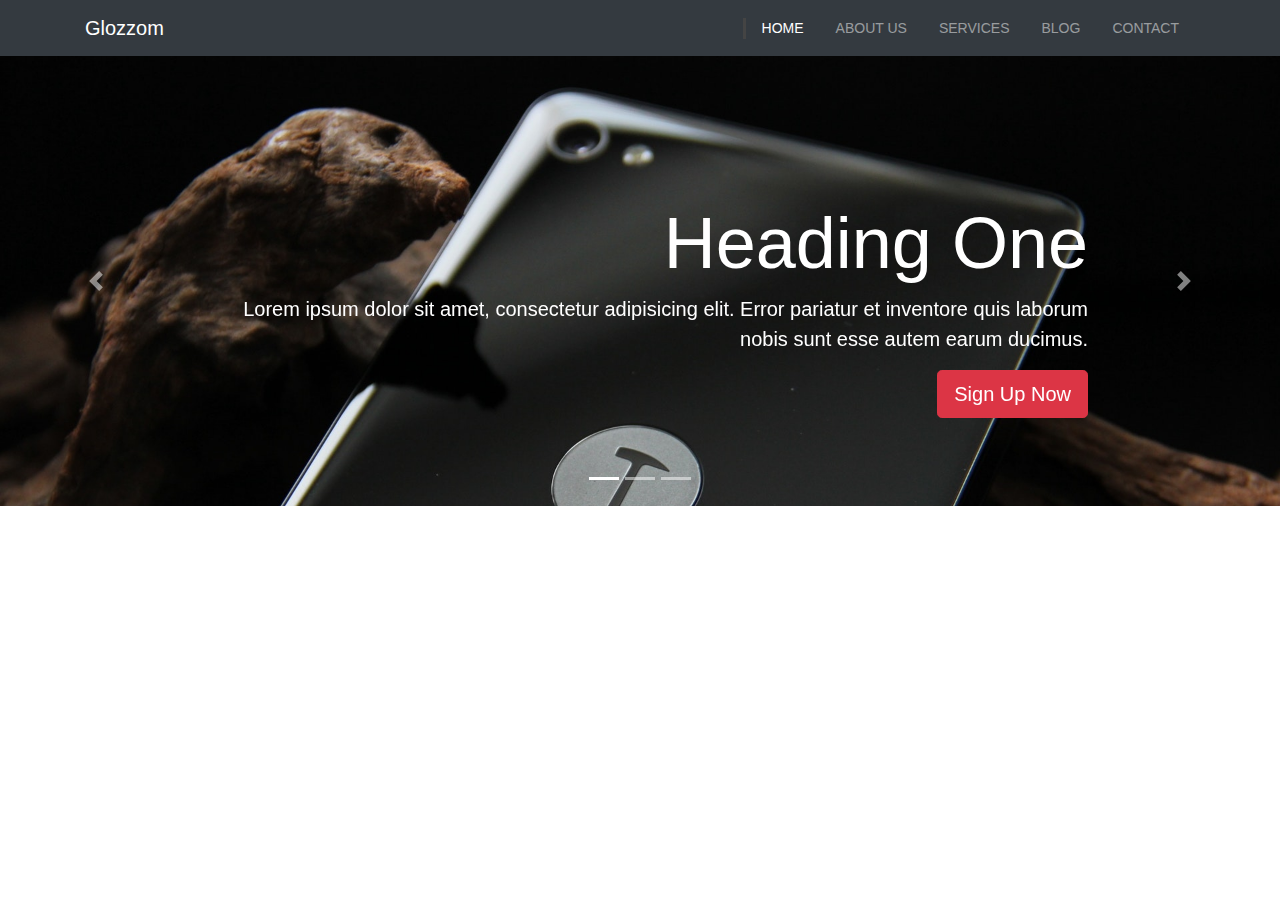
==== index.html @ 8a5954ce "add showcase carousel" ====
<!DOCTYPE html>
<html lang="en">
  <head>
    <meta charset="UTF-8" />
    <meta http-equiv="X-UA-Compatible" content="IE=edge" />
    <meta name="viewport" content="width=device-width, initial-scale=1.0" />
    <link
      rel="stylesheet"
      href="https://cdnjs.cloudflare.com/ajax/libs/font-awesome/6.0.0-beta3/css/all.min.css"
      integrity="sha512-Fo3rlrZj/k7ujTnHg4CGR2D7kSs0v4LLanw2qksYuRlEzO+tcaEPQogQ0KaoGN26/zrn20ImR1DfuLWnOo7aBA=="
      crossorigin="anonymous"
      referrerpolicy="no-referrer"
    />
    <link rel="stylesheet" href="css/bootstrap.css" />
    <link rel="stylesheet" href="css/style.css" />
    <title>Glozzom | Bootstrap Theme</title>
  </head>
  <body>
    <!-- NAVBAR -->
    <nav class="navbar navbar-expand-sm navbar-dark bg-dark">
      <div class="container">
        <a class="navbar-brand" href="index.html">Glozzom</a>
        <button
          class="navbar-toggler"
          type="button"
          data-toggle="collapse"
          data-target="#navbarCollapse"
          aria-controls="navbarCollapse"
          aria-expanded="false"
          aria-label="Toggle navigation"
        >
          <span class="navbar-toggler-icon"></span>
        </button>

        <div class="collapse navbar-collapse" id="navbarCollapse">
          <ul class="navbar-nav ml-auto">
            <li class="nav-item active">
              <a class="nav-link" href="#">Home </a>
            </li>
            <li class="nav-item">
              <a class="nav-link" href="about.html">About Us</a>
            </li>
            <li class="nav-item">
              <a class="nav-link" href="services">Services</a>
            </li>
            <li class="nav-item">
              <a class="nav-link" href="blog.html">Blog</a>
            </li>
            <li class="nav-item">
              <a class="nav-link" href="contact.html">Contact</a>
            </li>
          </ul>
        </div>
      </div>
    </nav>

    <!-- SHOWCASE SLIDER -->

    <div id="showcase">
      <div id="myCarousel" class="carousel slide" data-ride="carousel">
        <ol class="carousel-indicators">
          <li data-target="#myCarousel" data-slide-to="0" class="active"></li>
          <li data-target="#myCarousel" data-slide-to="1"></li>
          <li data-target="#myCarousel" data-slide-to="2"></li>
        </ol>
        <div class="carousel-inner">
          <div class="carousel-item carousel-image-1 active">
            <div class="container">
              <div class="carousel-caption d-none d-sm-block text-right mb-5">
                <h1 class="display-3">Heading One</h1>
                <p class="lead">
                  Lorem ipsum dolor sit amet, consectetur adipisicing elit.
                  Error pariatur et inventore quis laborum nobis sunt esse autem
                  earum ducimus.
                </p>
                <a href="#" class="btn btn-danger btn-lg">Sign Up Now</a>
              </div>
            </div>
          </div>
          <div class="carousel-item carousel-image-2">
            <div class="container">
              <div class="carousel-caption d-none d-sm-block mb-5">
                <h1 class="display-3">Heading Two</h1>
                <p class="lead">
                  Lorem ipsum dolor sit amet, consectetur adipisicing elit.
                  Error pariatur et inventore quis laborum nobis sunt esse autem
                  earum ducimus.
                </p>
                <a href="#" class="btn btn-primary btn-lg">Learn More</a>
              </div>
            </div>
          </div>
          <div class="carousel-item carousel-image-3">
            <div class="container">
              <div class="carousel-caption d-none d-sm-block text-right mb-5">
                <h1 class="display-3">Heading Three</h1>
                <p class="lead">
                  Lorem ipsum dolor sit amet, consectetur adipisicing elit.
                  Error pariatur et inventore quis laborum nobis sunt esse autem
                  earum ducimus.
                </p>
                <a href="#" class="btn btn-success btn-lg">Learn More</a>
              </div>
            </div>
          </div>
        </div>

        <button
          class="carousel-control-prev"
          type="button"
          data-target="#myCarousel"
          data-slide="prev"
        >
          <span class="carousel-control-prev-icon" aria-hidden="true"></span>
          <span class="sr-only">Previous</span>
        </button>
        <button
          class="carousel-control-next"
          type="button"
          data-target="#myCarousel"
          data-slide="next"
        >
          <span class="carousel-control-next-icon" aria-hidden="true"></span>
          <span class="sr-only">Next</span>
        </button>
      </div>
    </div>

    <script
      src="https://cdn.jsdelivr.net/npm/jquery@3.5.1/dist/jquery.slim.min.js"
      integrity="sha384-DfXdz2htPH0lsSSs5nCTpuj/zy4C+OGpamoFVy38MVBnE+IbbVYUew+OrCXaRkfj"
      crossorigin="anonymous"
    ></script>
    <script
      src="https://cdn.jsdelivr.net/npm/popper.js@1.16.1/dist/umd/popper.min.js"
      integrity="sha384-9/reFTGAW83EW2RDu2S0VKaIzap3H66lZH81PoYlFhbGU+6BZp6G7niu735Sk7lN"
      crossorigin="anonymous"
    ></script>
    <script
      src="https://cdn.jsdelivr.net/npm/bootstrap@4.6.1/dist/js/bootstrap.min.js"
      integrity="sha384-VHvPCCyXqtD5DqJeNxl2dtTyhF78xXNXdkwX1CZeRusQfRKp+tA7hAShOK/B/fQ2"
      crossorigin="anonymous"
    ></script>

    <script>
      // Get the current year for the copyright
      //   $('#year').text(new Date().getFullYear());
      document.querySelector('#year').textContent = new Date().getFullYear();
    </script>
  </body>
</html>
---- css/style.css ----
.navbar .nav-link { font-size: 14px; text-transform: uppercase; padding: 0 1rem !important; }
.navbar .nav-item.active { border-left: #444 3px solid; }

.carousel-item { height: 450px; }
.carousel-image-1 { background: url("../img/image1.jpg"); background-size: cover; }
.carousel-image-2 { background: url("../img/image2.jpg"); background-size: cover; }
.carousel-image-3 { background: url("../img/image3.jpg"); background-size: cover; }
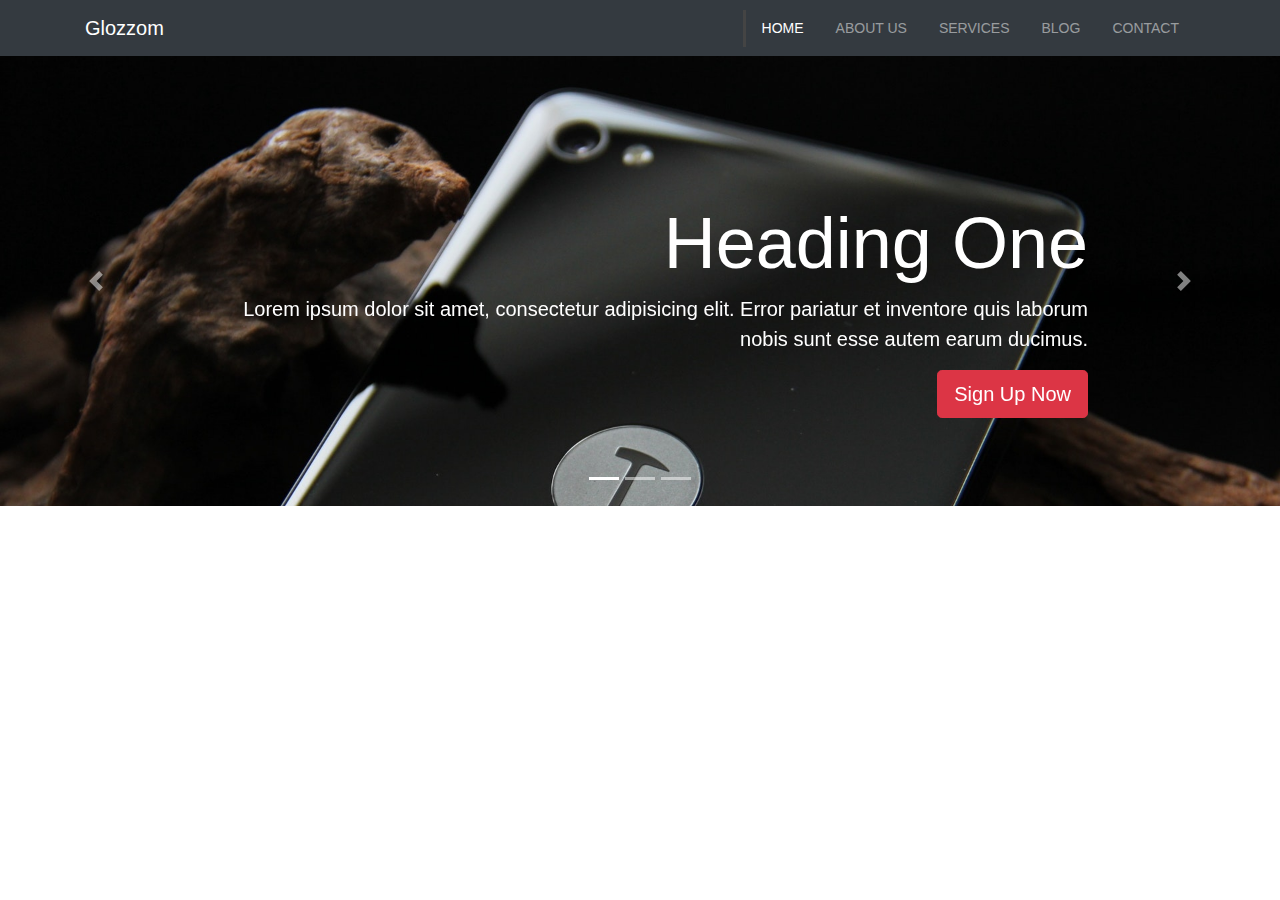
==== commit 4d9b805b: "fix some carousel bags and change nav expand" ====
--- a/index.html
+++ b/index.html
@@ -17,7 +17,7 @@
   </head>
   <body>
     <!-- NAVBAR -->
-    <nav class="navbar navbar-expand-sm navbar-dark bg-dark">
+    <nav class="navbar navbar-expand-md navbar-dark bg-dark">
       <div class="container">
         <a class="navbar-brand" href="index.html">Glozzom</a>
         <button
--- a/css/style.css
+++ b/css/style.css
@@ -1,4 +1,4 @@
-.navbar .nav-link { font-size: 14px; text-transform: uppercase; padding: 0 1rem !important; }
+.navbar .nav-link { font-size: 14px; text-transform: uppercase; padding-left: 1rem !important; padding-right: 1rem !important; }
 .navbar .nav-item.active { border-left: #444 3px solid; }
 
 .carousel-item { height: 450px; }
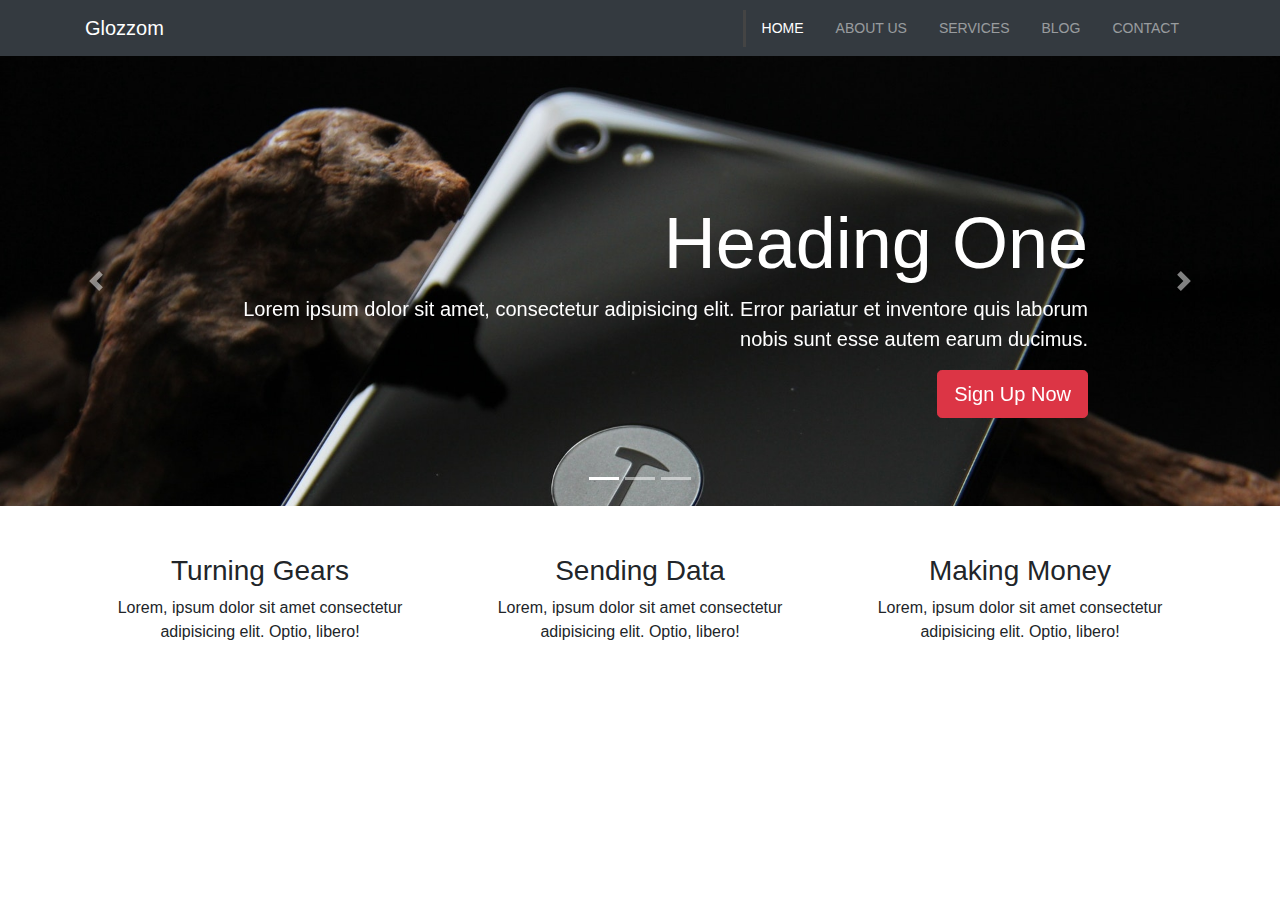
==== commit da52038c: "add icon section" ====
--- a/index.html
+++ b/index.html
@@ -126,6 +126,38 @@
       </div>
     </div>
 
+    <!-- HOME ICON SECTION -->
+    <section id="home-icons" class="py-5">
+      <div class="container">
+        <div class="row">
+          <div class="col-md-4 mb-4 text-center">
+            <i class="fas fa-cog fa-3x mb-2"></i>
+            <h3>Turning Gears</h3>
+            <p>
+              Lorem, ipsum dolor sit amet consectetur adipisicing elit. Optio,
+              libero!
+            </p>
+          </div>
+          <div class="col-md-4 mb-4 text-center">
+            <i class="fas fa-cloud fa-3x mb-2"></i>
+            <h3>Sending Data</h3>
+            <p>
+              Lorem, ipsum dolor sit amet consectetur adipisicing elit. Optio,
+              libero!
+            </p>
+          </div>
+          <div class="col-md-4 mb-4 text-center">
+            <i class="fas fa-cart-plus fa-3x mb-2"></i>
+            <h3>Making Money</h3>
+            <p>
+              Lorem, ipsum dolor sit amet consectetur adipisicing elit. Optio,
+              libero!
+            </p>
+          </div>
+        </div>
+      </div>
+    </section>
+
     <script
       src="https://cdn.jsdelivr.net/npm/jquery@3.5.1/dist/jquery.slim.min.js"
       integrity="sha384-DfXdz2htPH0lsSSs5nCTpuj/zy4C+OGpamoFVy38MVBnE+IbbVYUew+OrCXaRkfj"
@@ -146,6 +178,12 @@
       // Get the current year for the copyright
       //   $('#year').text(new Date().getFullYear());
       document.querySelector('#year').textContent = new Date().getFullYear();
+
+      // Confogure Slider
+      $('.carousel').carousel({
+        interval: 6000,
+        pause: 'hover',
+      });
     </script>
   </body>
 </html>
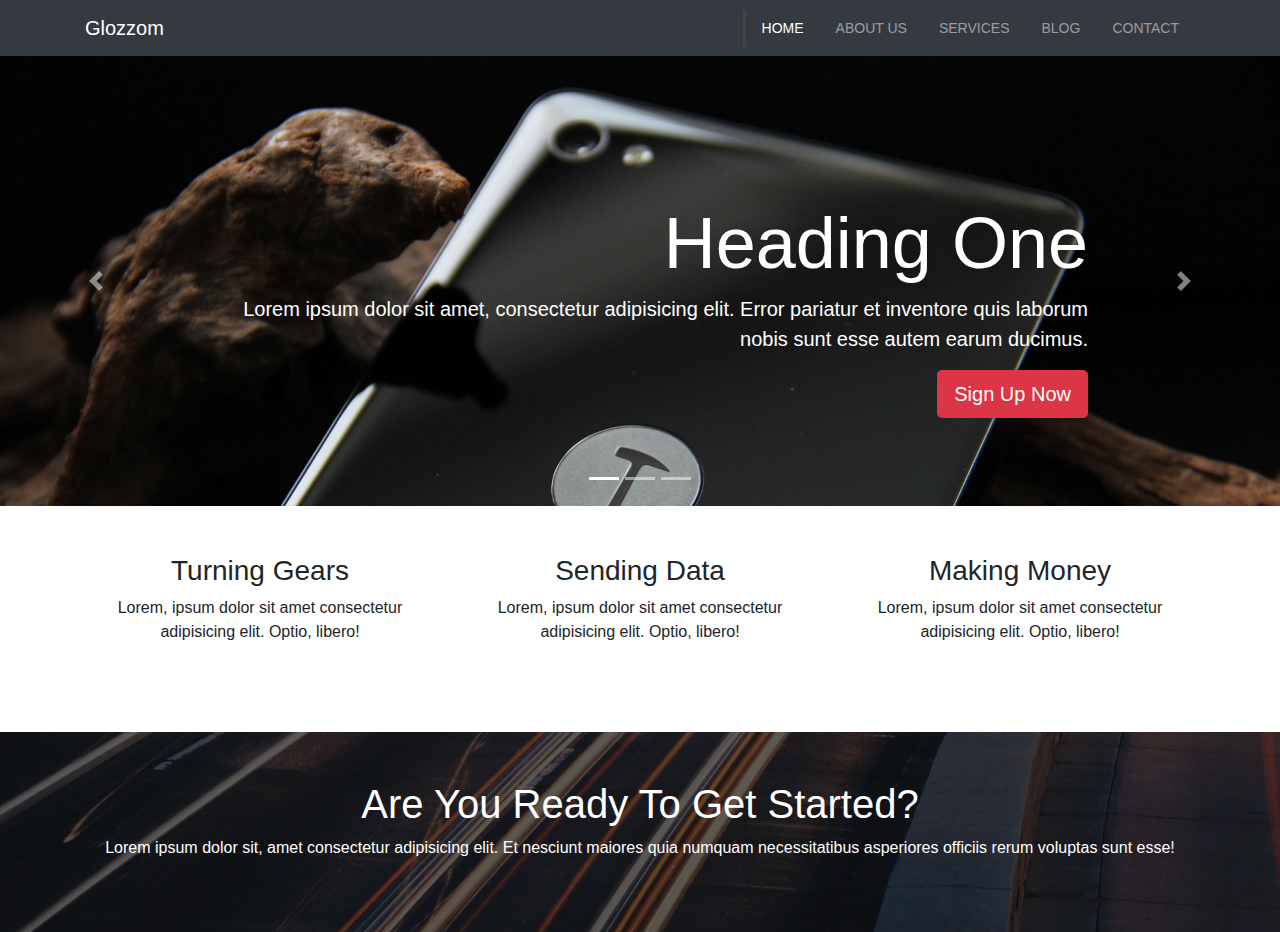
==== commit 1ab540b4: "add home heading" ====
--- a/index.html
+++ b/index.html
@@ -158,6 +158,24 @@
       </div>
     </section>
 
+    <!-- HOME HEADING SECTION -->
+    <section id="home-heading" class="p-5">
+      <div class="dark-overlay">
+        <div class="row">
+          <div class="col">
+            <div class="container pt-5">
+              <h1>Are You Ready To Get Started?</h1>
+              <p class="d-none d-md-block">
+                Lorem ipsum dolor sit, amet consectetur adipisicing elit. Et
+                nesciunt maiores quia numquam necessitatibus asperiores officiis
+                rerum voluptas sunt esse!
+              </p>
+            </div>
+          </div>
+        </div>
+      </div>
+    </section>
+
     <script
       src="https://cdn.jsdelivr.net/npm/jquery@3.5.1/dist/jquery.slim.min.js"
       integrity="sha384-DfXdz2htPH0lsSSs5nCTpuj/zy4C+OGpamoFVy38MVBnE+IbbVYUew+OrCXaRkfj"
--- a/css/style.css
+++ b/css/style.css
@@ -5,3 +5,6 @@
 .carousel-image-1 { background: url("../img/image1.jpg"); background-size: cover; }
 .carousel-image-2 { background: url("../img/image2.jpg"); background-size: cover; }
 .carousel-image-3 { background: url("../img/image3.jpg"); background-size: cover; }
+
+#home-heading { position: relative; min-height: 200px; background: url("../img/lights.jpg"); background-attachment: fixed; background-repeat: no-repeat; text-align: center; color: #fff; }
+#home-heading .dark-overlay { position: absolute; top: 0; left: 0; width: 100%; height: 100%; background-color: rgba(0, 0, 0, 0.6); }
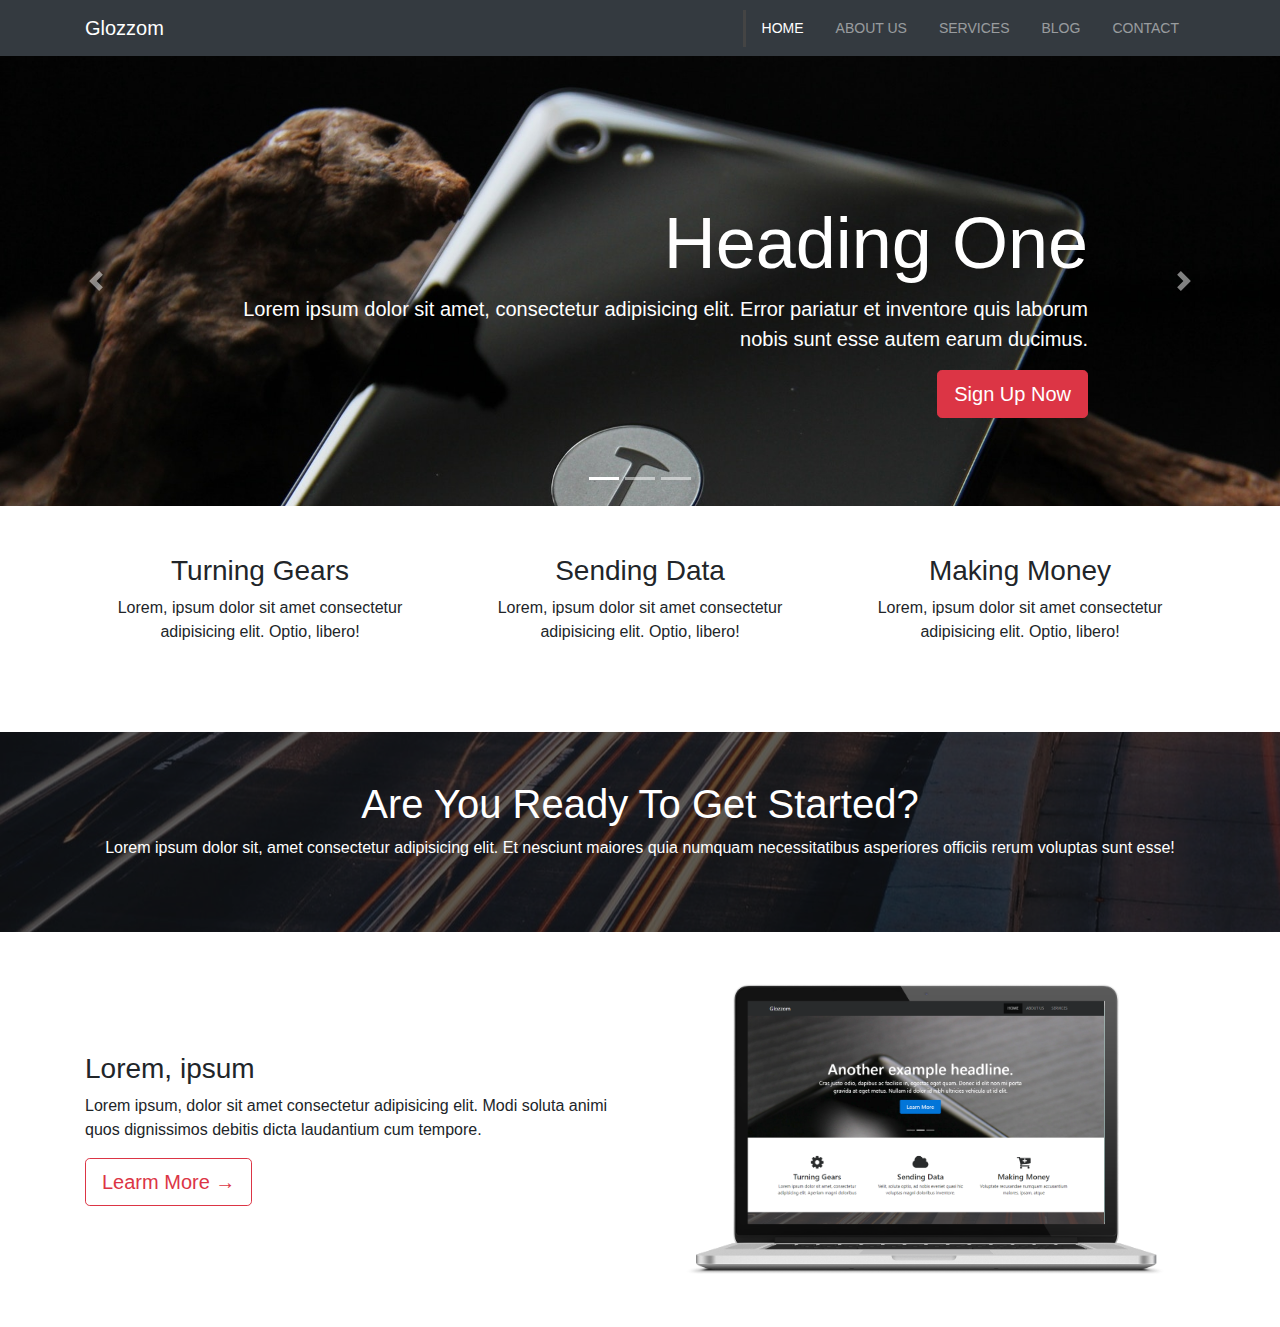
==== commit 25b5ccf3: "add home heading section" ====
--- a/index.html
+++ b/index.html
@@ -86,7 +86,7 @@
                   Error pariatur et inventore quis laborum nobis sunt esse autem
                   earum ducimus.
                 </p>
-                <a href="#" class="btn btn-primary btn-lg">Learn More</a>
+                <a href="#" class="btn btn-primary btn-lg">Learn More &rarr;</a>
               </div>
             </div>
           </div>
@@ -99,7 +99,7 @@
                   Error pariatur et inventore quis laborum nobis sunt esse autem
                   earum ducimus.
                 </p>
-                <a href="#" class="btn btn-success btn-lg">Learn More</a>
+                <a href="#" class="btn btn-success btn-lg">Learn More &rarr;</a>
               </div>
             </div>
           </div>
@@ -176,6 +176,28 @@
       </div>
     </section>
 
+    <!-- INFO SECTION -->
+    <section id="info" class="py-3">
+      <div class="container">
+        <div class="row">
+          <div class="col-md-6 align-self-center">
+            <h3>Lorem, ipsum</h3>
+            <p>
+              Lorem ipsum, dolor sit amet consectetur adipisicing elit. Modi
+              soluta animi quos dignissimos debitis dicta laudantium cum
+              tempore.
+            </p>
+            <a href="about.html" class="btn btn-lg btn-outline-danger"
+              >Learm More &rarr;</a
+            >
+          </div>
+          <div class="col-md-6">
+            <img src="img/laptop.png" alt="" class="img-fluid" />
+          </div>
+        </div>
+      </div>
+    </section>
+
     <script
       src="https://cdn.jsdelivr.net/npm/jquery@3.5.1/dist/jquery.slim.min.js"
       integrity="sha384-DfXdz2htPH0lsSSs5nCTpuj/zy4C+OGpamoFVy38MVBnE+IbbVYUew+OrCXaRkfj"
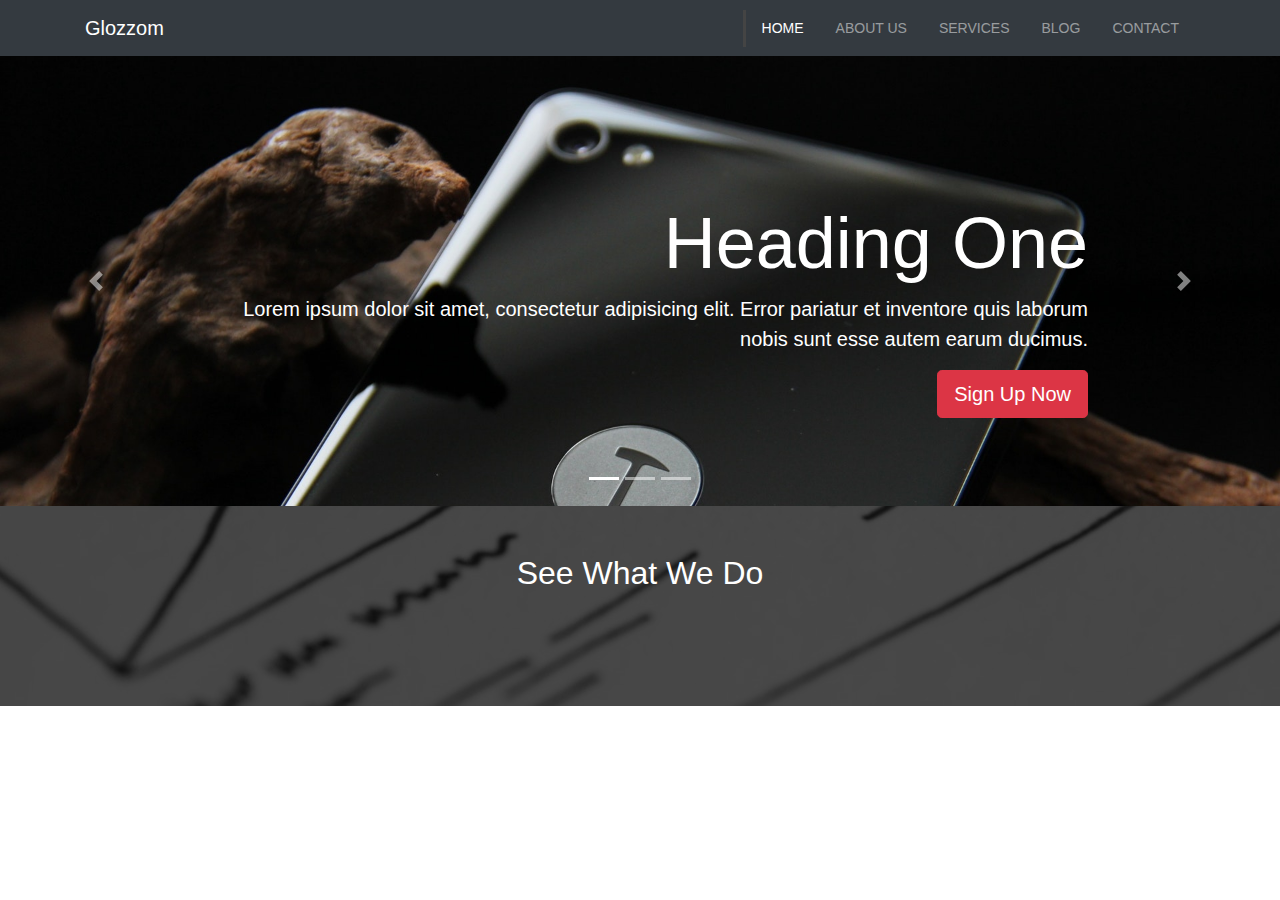
==== commit c7703401: "create video section, but dosnt play" ====
--- a/index.html
+++ b/index.html
@@ -86,7 +86,7 @@
                   Error pariatur et inventore quis laborum nobis sunt esse autem
                   earum ducimus.
                 </p>
-                <a href="#" class="btn btn-primary btn-lg">Learn More &rarr;</a>
+                <a href="#" class="btn btn-primary btn-lg">Learn More</a>
               </div>
             </div>
           </div>
@@ -99,7 +99,7 @@
                   Error pariatur et inventore quis laborum nobis sunt esse autem
                   earum ducimus.
                 </p>
-                <a href="#" class="btn btn-success btn-lg">Learn More &rarr;</a>
+                <a href="#" class="btn btn-success btn-lg">Learn More</a>
               </div>
             </div>
           </div>
@@ -126,77 +126,58 @@
       </div>
     </div>
 
-    <!-- HOME ICON SECTION -->
-    <section id="home-icons" class="py-5">
-      <div class="container">
-        <div class="row">
-          <div class="col-md-4 mb-4 text-center">
-            <i class="fas fa-cog fa-3x mb-2"></i>
-            <h3>Turning Gears</h3>
-            <p>
-              Lorem, ipsum dolor sit amet consectetur adipisicing elit. Optio,
-              libero!
-            </p>
-          </div>
-          <div class="col-md-4 mb-4 text-center">
-            <i class="fas fa-cloud fa-3x mb-2"></i>
-            <h3>Sending Data</h3>
-            <p>
-              Lorem, ipsum dolor sit amet consectetur adipisicing elit. Optio,
-              libero!
-            </p>
-          </div>
-          <div class="col-md-4 mb-4 text-center">
-            <i class="fas fa-cart-plus fa-3x mb-2"></i>
-            <h3>Making Money</h3>
-            <p>
-              Lorem, ipsum dolor sit amet consectetur adipisicing elit. Optio,
-              libero!
-            </p>
-          </div>
-        </div>
-      </div>
-    </section>
-
-    <!-- HOME HEADING SECTION -->
-    <section id="home-heading" class="p-5">
+    <!-- VIDEO PLAY -->
+    <section id="video-play">
       <div class="dark-overlay">
         <div class="row">
           <div class="col">
-            <div class="container pt-5">
-              <h1>Are You Ready To Get Started?</h1>
-              <p class="d-none d-md-block">
-                Lorem ipsum dolor sit, amet consectetur adipisicing elit. Et
-                nesciunt maiores quia numquam necessitatibus asperiores officiis
-                rerum voluptas sunt esse!
-              </p>
+            <div class="container p-5">
+              <a
+                href="#"
+                data-video="https://www.youtube.com/embed/HnwsG9a5riA"
+                class="video"
+                data-toggle="modal"
+                data-target="#videoModal"
+              >
+                <i class="fas fa-play fa-3x"></i>
+              </a>
+              <h2>See What We Do</h2>
             </div>
           </div>
         </div>
       </div>
     </section>
 
-    <!-- INFO SECTION -->
-    <section id="info" class="py-3">
-      <div class="container">
-        <div class="row">
-          <div class="col-md-6 align-self-center">
-            <h3>Lorem, ipsum</h3>
-            <p>
-              Lorem ipsum, dolor sit amet consectetur adipisicing elit. Modi
-              soluta animi quos dignissimos debitis dicta laudantium cum
-              tempore.
-            </p>
-            <a href="about.html" class="btn btn-lg btn-outline-danger"
-              >Learm More &rarr;</a
+    <!-- VIDEO MODAL -->
+    <div
+      class="modal fade"
+      id="videoModal"
+      tabindex="-1"
+      aria-labelledby="videoModalLabel"
+      aria-hidden="true"
+    >
+      <div class="modal-dialog">
+        <div class="modal-content">
+          <div class="modal-body">
+            <button
+              type="button"
+              class="close"
+              data-dismiss="modal"
+              aria-label="Close"
             >
-          </div>
-          <div class="col-md-6">
-            <img src="img/laptop.png" alt="" class="img-fluid" />
-          </div>
-        </div>
-      </div>
-    </section>
+              <span aria-hidden="true">&times;</span>
+            </button>
+            <iframe
+              src=""
+              frameborder="0"
+              height="350"
+              width="100%"
+              allowfullscreen
+            ></iframe>
+          </div>
+        </div>
+      </div>
+    </div>
 
     <script
       src="https://cdn.jsdelivr.net/npm/jquery@3.5.1/dist/jquery.slim.min.js"
@@ -219,11 +200,33 @@
       //   $('#year').text(new Date().getFullYear());
       document.querySelector('#year').textContent = new Date().getFullYear();
 
-      // Confogure Slider
+      // Configure Slider
       $('.carousel').carousel({
         interval: 6000,
         pause: 'hover',
       });
+
+      // Lightbox Init
+      $(document).on('click', '[data-toggle="lightbox"]', function (event) {
+        event.preventDefault();
+        $(this).ekkoLightbox();
+      });
+
+      // Video Play
+      $(function () {
+        // Auto play modal video
+        $('.video').click(function () {
+          var theModal = $(this).data('target'),
+            videoSRC = $(this).attr('data-video'),
+            videoSRCauto =
+              videoSRC +
+              '?modestbranding=1&rel=0&controls=0&showinfo=0&html5=1&autoplay=1';
+          $(theModal + ' iframe').attr('src', videoSRCauto);
+          $(theModal + ' button.close').click(function () {
+            $(theModal + ' iframe').attr('src', videoSRC);
+          });
+        });
+      });
     </script>
   </body>
 </html>
--- a/css/style.css
+++ b/css/style.css
@@ -6,5 +6,6 @@
 .carousel-image-2 { background: url("../img/image2.jpg"); background-size: cover; }
 .carousel-image-3 { background: url("../img/image3.jpg"); background-size: cover; }
 
-#home-heading { position: relative; min-height: 200px; background: url("../img/lights.jpg"); background-attachment: fixed; background-repeat: no-repeat; text-align: center; color: #fff; }
-#home-heading .dark-overlay { position: absolute; top: 0; left: 0; width: 100%; height: 100%; background-color: rgba(0, 0, 0, 0.6); }
+#video-play { position: relative; min-height: 200px; background: url("../img/media.jpg"); background-attachment: fixed; background-repeat: no-repeat; text-align: center; color: #fff; background-position: 0 -300px; }
+#video-play .dark-overlay { position: absolute; top: 0; left: 0; width: 100%; height: 100%; background: rgba(0, 0, 0, 0.7); }
+#video-play a { color: #fff; }
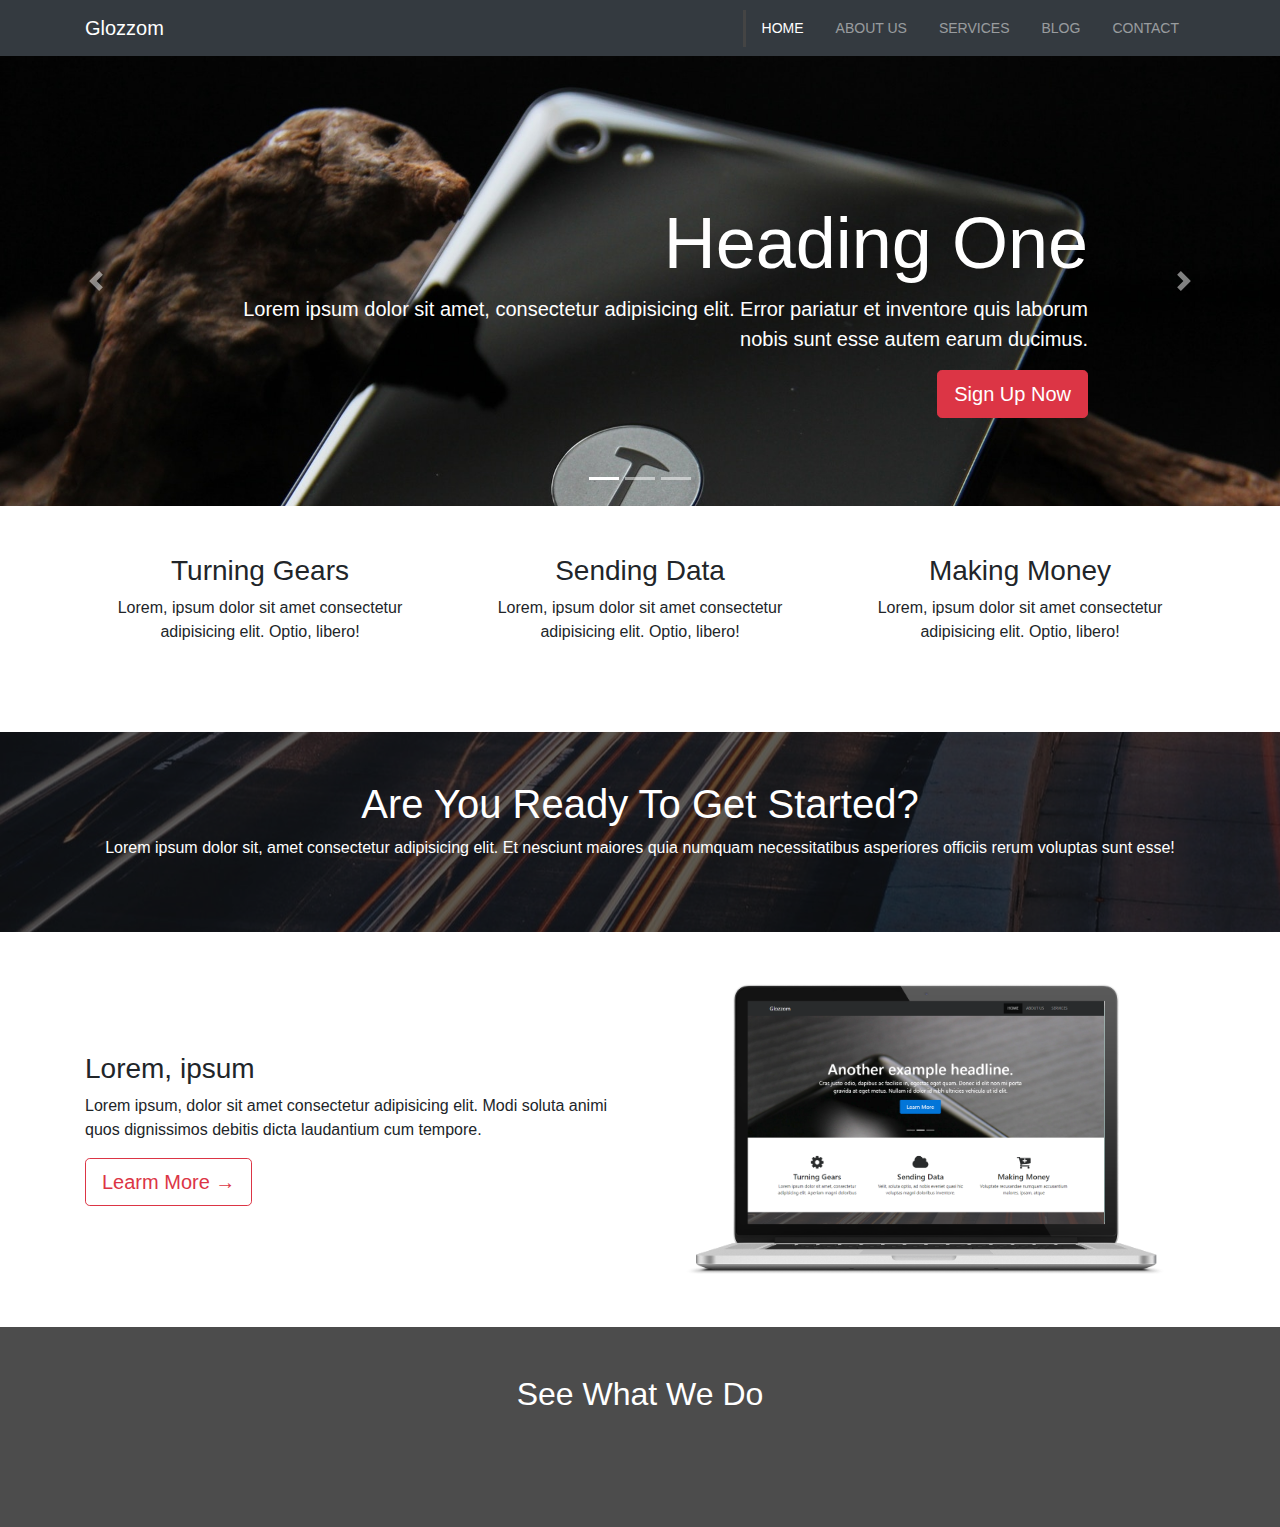
==== commit cc745693: "successful merge vith video feature" ====
--- a/index.html
+++ b/index.html
@@ -86,7 +86,7 @@
                   Error pariatur et inventore quis laborum nobis sunt esse autem
                   earum ducimus.
                 </p>
-                <a href="#" class="btn btn-primary btn-lg">Learn More</a>
+                <a href="#" class="btn btn-primary btn-lg">Learn More &rarr;</a>
               </div>
             </div>
           </div>
@@ -99,7 +99,7 @@
                   Error pariatur et inventore quis laborum nobis sunt esse autem
                   earum ducimus.
                 </p>
-                <a href="#" class="btn btn-success btn-lg">Learn More</a>
+                <a href="#" class="btn btn-success btn-lg">Learn More &rarr;</a>
               </div>
             </div>
           </div>
@@ -125,6 +125,78 @@
         </button>
       </div>
     </div>
+
+    <!-- HOME ICON SECTION -->
+    <section id="home-icons" class="py-5">
+      <div class="container">
+        <div class="row">
+          <div class="col-md-4 mb-4 text-center">
+            <i class="fas fa-cog fa-3x mb-2"></i>
+            <h3>Turning Gears</h3>
+            <p>
+              Lorem, ipsum dolor sit amet consectetur adipisicing elit. Optio,
+              libero!
+            </p>
+          </div>
+          <div class="col-md-4 mb-4 text-center">
+            <i class="fas fa-cloud fa-3x mb-2"></i>
+            <h3>Sending Data</h3>
+            <p>
+              Lorem, ipsum dolor sit amet consectetur adipisicing elit. Optio,
+              libero!
+            </p>
+          </div>
+          <div class="col-md-4 mb-4 text-center">
+            <i class="fas fa-cart-plus fa-3x mb-2"></i>
+            <h3>Making Money</h3>
+            <p>
+              Lorem, ipsum dolor sit amet consectetur adipisicing elit. Optio,
+              libero!
+            </p>
+          </div>
+        </div>
+      </div>
+    </section>
+
+    <!-- HOME HEADING SECTION -->
+    <section id="home-heading" class="p-5">
+      <div class="dark-overlay">
+        <div class="row">
+          <div class="col">
+            <div class="container pt-5">
+              <h1>Are You Ready To Get Started?</h1>
+              <p class="d-none d-md-block">
+                Lorem ipsum dolor sit, amet consectetur adipisicing elit. Et
+                nesciunt maiores quia numquam necessitatibus asperiores officiis
+                rerum voluptas sunt esse!
+              </p>
+            </div>
+          </div>
+        </div>
+      </div>
+    </section>
+
+    <!-- INFO SECTION -->
+    <section id="info" class="py-3">
+      <div class="container">
+        <div class="row">
+          <div class="col-md-6 align-self-center">
+            <h3>Lorem, ipsum</h3>
+            <p>
+              Lorem ipsum, dolor sit amet consectetur adipisicing elit. Modi
+              soluta animi quos dignissimos debitis dicta laudantium cum
+              tempore.
+            </p>
+            <a href="about.html" class="btn btn-lg btn-outline-danger"
+              >Learm More &rarr;</a
+            >
+          </div>
+          <div class="col-md-6">
+            <img src="img/laptop.png" alt="" class="img-fluid" />
+          </div>
+        </div>
+      </div>
+    </section>
 
     <!-- VIDEO PLAY -->
     <section id="video-play">
@@ -200,33 +272,11 @@
       //   $('#year').text(new Date().getFullYear());
       document.querySelector('#year').textContent = new Date().getFullYear();
 
-      // Configure Slider
+      // Confogure Slider
       $('.carousel').carousel({
         interval: 6000,
         pause: 'hover',
       });
-
-      // Lightbox Init
-      $(document).on('click', '[data-toggle="lightbox"]', function (event) {
-        event.preventDefault();
-        $(this).ekkoLightbox();
-      });
-
-      // Video Play
-      $(function () {
-        // Auto play modal video
-        $('.video').click(function () {
-          var theModal = $(this).data('target'),
-            videoSRC = $(this).attr('data-video'),
-            videoSRCauto =
-              videoSRC +
-              '?modestbranding=1&rel=0&controls=0&showinfo=0&html5=1&autoplay=1';
-          $(theModal + ' iframe').attr('src', videoSRCauto);
-          $(theModal + ' button.close').click(function () {
-            $(theModal + ' iframe').attr('src', videoSRC);
-          });
-        });
-      });
     </script>
   </body>
 </html>
--- a/css/style.css
+++ b/css/style.css
@@ -6,6 +6,9 @@
 .carousel-image-2 { background: url("../img/image2.jpg"); background-size: cover; }
 .carousel-image-3 { background: url("../img/image3.jpg"); background-size: cover; }
 
-#video-play { position: relative; min-height: 200px; background: url("../img/media.jpg"); background-attachment: fixed; background-repeat: no-repeat; text-align: center; color: #fff; background-position: 0 -300px; }
+#home-heading { position: relative; min-height: 200px; background: url("../img/lights.jpg"); background-attachment: fixed; background-repeat: no-repeat; text-align: center; color: #fff; }
+#home-heading .dark-overlay { position: absolute; top: 0; left: 0; width: 100%; height: 100%; background-color: rgba(0, 0, 0, 0.6); }
+
+#video-play { position: relative; min-height: 200px; background: url("../img/media.jpg"); background-attachment: fixed; background-position: 0 -300px; background-repeat: no-repeat; text-align: center; color: #fff; }
 #video-play .dark-overlay { position: absolute; top: 0; left: 0; width: 100%; height: 100%; background: rgba(0, 0, 0, 0.7); }
 #video-play a { color: #fff; }
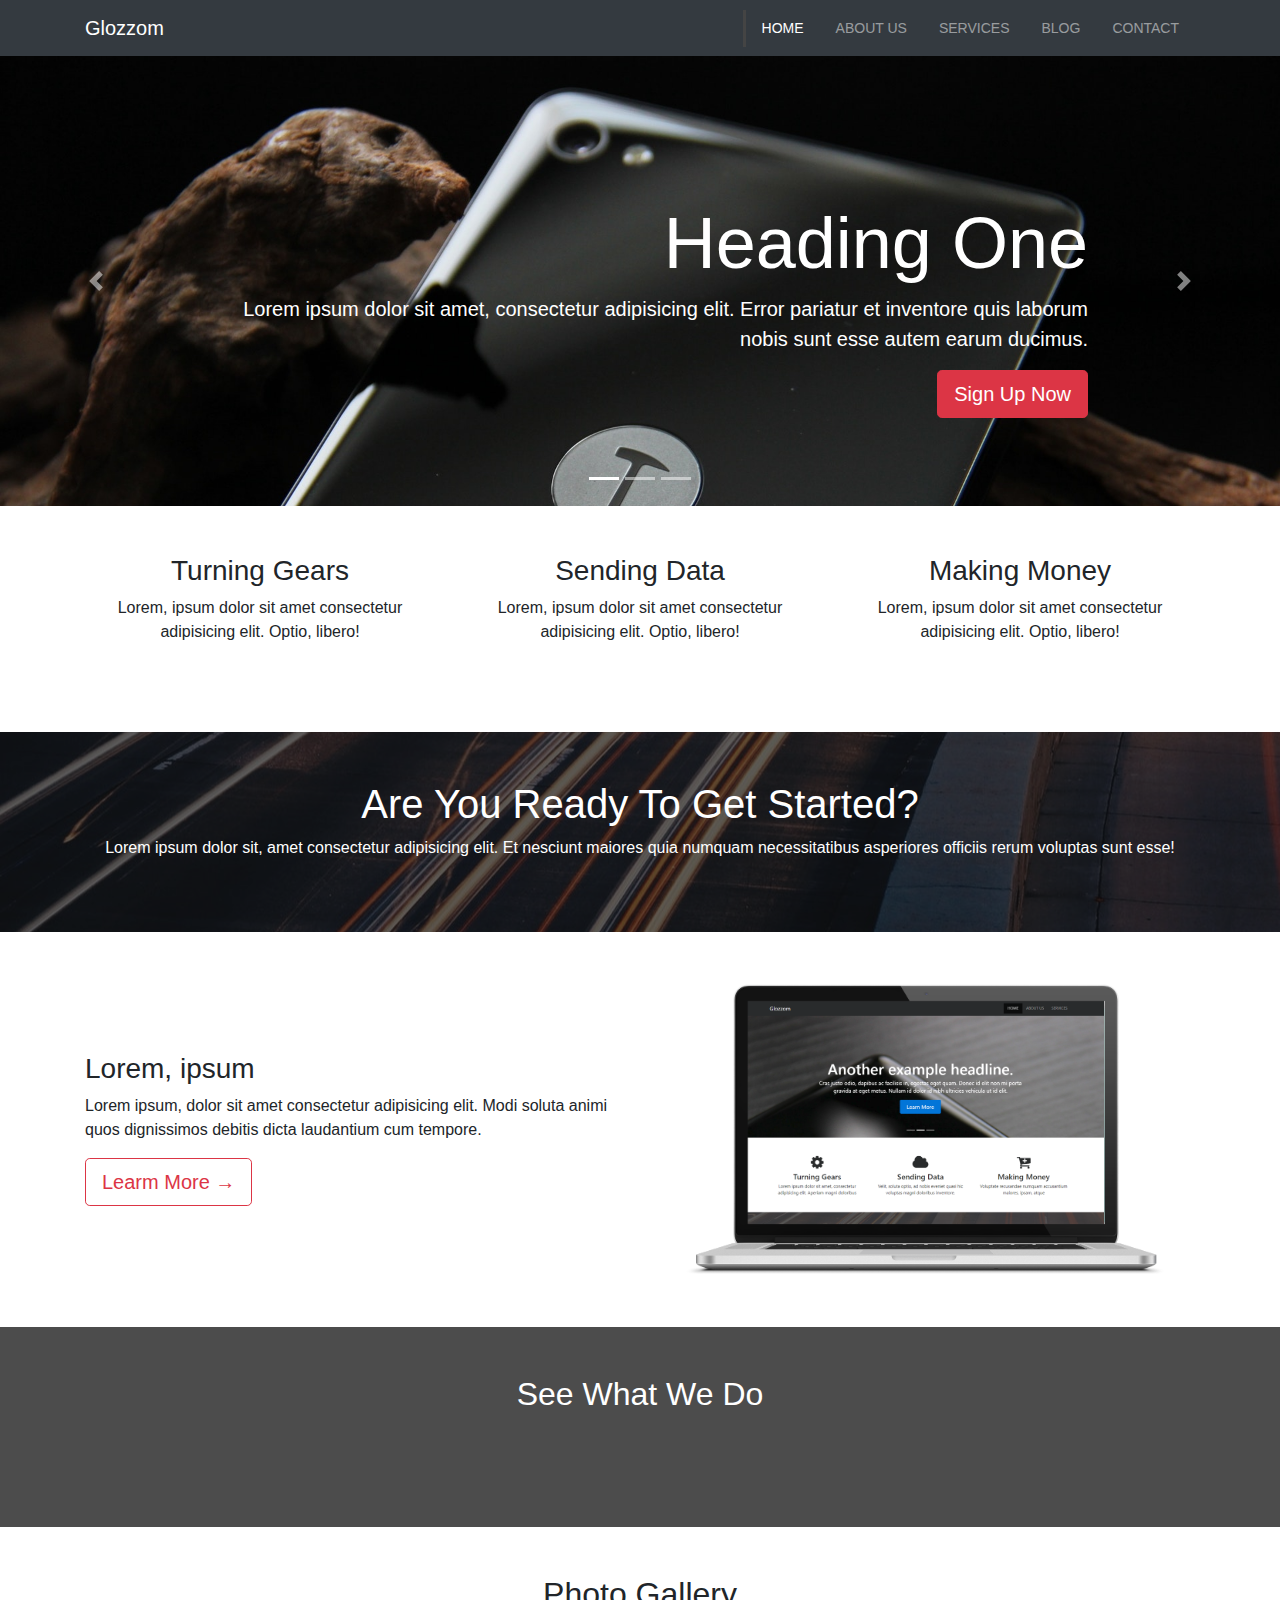
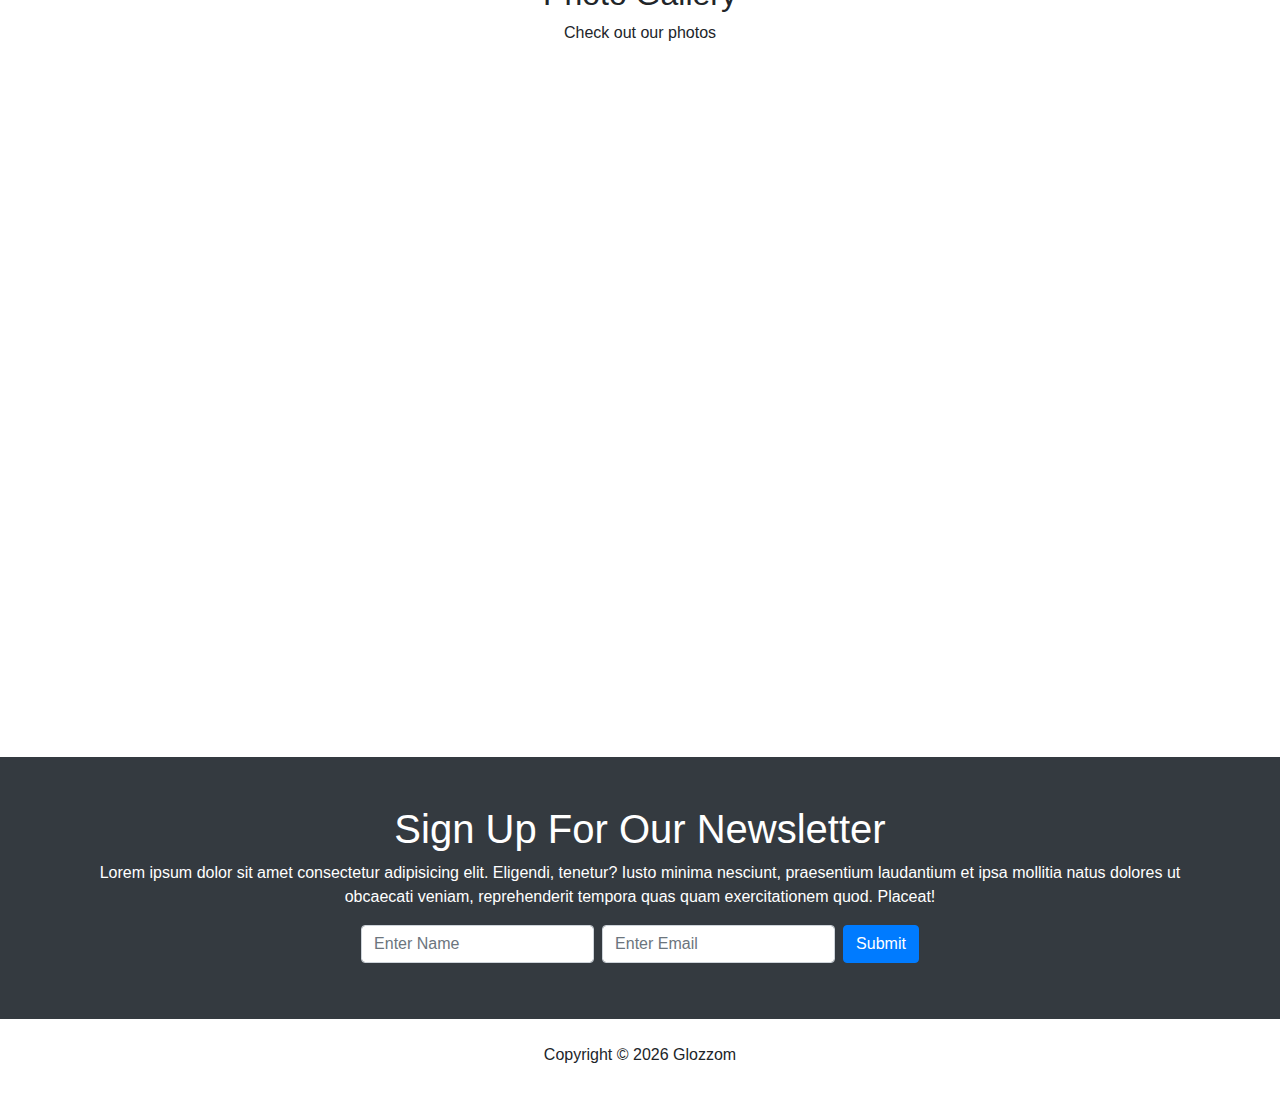
==== commit db8c51cf: "finish home section" ====
--- a/index.html
+++ b/index.html
@@ -12,6 +12,13 @@
       referrerpolicy="no-referrer"
     />
     <link rel="stylesheet" href="css/bootstrap.css" />
+    <link
+      rel="stylesheet"
+      href="https://cdnjs.cloudflare.com/ajax/libs/ekko-lightbox/5.3.0/ekko-lightbox.css"
+      integrity="sha512-Velp0ebMKjcd9RiCoaHhLXkR1sFoCCWXNp6w4zj1hfMifYB5441C+sKeBl/T/Ka6NjBiRfBBQRaQq65ekYz3UQ=="
+      crossorigin="anonymous"
+      referrerpolicy="no-referrer"
+    />
     <link rel="stylesheet" href="css/style.css" />
     <title>Glozzom | Bootstrap Theme</title>
   </head>
@@ -41,7 +48,7 @@
               <a class="nav-link" href="about.html">About Us</a>
             </li>
             <li class="nav-item">
-              <a class="nav-link" href="services">Services</a>
+              <a class="nav-link" href="services.html">Services</a>
             </li>
             <li class="nav-item">
               <a class="nav-link" href="blog.html">Blog</a>
@@ -220,6 +227,149 @@
       </div>
     </section>
 
+    <!-- PHOYO GALLERY -->
+    <section id="gallery" class="py-5">
+      <div class="container">
+        <h2 class="text-center">Photo Gallery</h2>
+        <p class="text-center">Check out our photos</p>
+        <div class="row mb-4">
+          <div class="col-md-4">
+            <a
+              href="https://source.unsplash.com/random/560x560"
+              data-toggle="lightbox"
+              data-gallery="img-gallery"
+              data-height="560"
+              data-width="560"
+            >
+              <img
+                src="https://source.unsplash.com/random/560x560"
+                alt=""
+                class="img-fluid"
+              />
+            </a>
+          </div>
+          <div class="col-md-4">
+            <a
+              href="https://source.unsplash.com/random/561x561"
+              data-toggle="lightbox"
+              data-gallery="img-gallery"
+              data-height="561"
+              data-width="561"
+            >
+              <img
+                src="https://source.unsplash.com/random/561x561"
+                alt=""
+                class="img-fluid"
+              />
+            </a>
+          </div>
+          <div class="col-md-4">
+            <a
+              href="https://source.unsplash.com/random/562x562"
+              data-toggle="lightbox"
+              data-gallery="img-gallery"
+              data-height="562"
+              data-width="562"
+            >
+              <img
+                src="https://source.unsplash.com/random/562x562"
+                alt=""
+                class="img-fluid"
+              />
+            </a>
+          </div>
+        </div>
+        <div class="row mb-4">
+          <div class="col-md-4">
+            <a
+              href="https://source.unsplash.com/random/563x563"
+              data-toggle="lightbox"
+              data-gallery="img-gallery"
+              data-height="563"
+              data-width="563"
+            >
+              <img
+                src="https://source.unsplash.com/random/563x563"
+                alt=""
+                class="img-fluid"
+              />
+            </a>
+          </div>
+          <div class="col-md-4">
+            <a
+              href="https://source.unsplash.com/random/564x564"
+              data-toggle="lightbox"
+              data-gallery="img-gallery"
+              data-height="564"
+              data-width="564"
+            >
+              <img
+                src="https://source.unsplash.com/random/564x564"
+                alt=""
+                class="img-fluid"
+              />
+            </a>
+          </div>
+          <div class="col-md-4">
+            <a
+              href="https://source.unsplash.com/random/565x565"
+              data-toggle="lightbox"
+              data-gallery="img-gallery"
+              data-height="565"
+              data-width="565"
+            >
+              <img
+                src="https://source.unsplash.com/random/565x565"
+                alt=""
+                class="img-fluid"
+              />
+            </a>
+          </div>
+        </div>
+      </div>
+    </section>
+
+    <!-- NEWSLETTER -->
+    <section id="newsletter" class="py-5 text-center bg-dark text-white">
+      <div class="container">
+        <div class="row">
+          <div class="col">
+            <h1>Sign Up For Our Newsletter</h1>
+            <p>
+              Lorem ipsum dolor sit amet consectetur adipisicing elit. Eligendi,
+              tenetur? Iusto minima nesciunt, praesentium laudantium et ipsa
+              mollitia natus dolores ut obcaecati veniam, reprehenderit tempora
+              quas quam exercitationem quod. Placeat!
+            </p>
+            <form class="form-inline justify-content-center">
+              <input
+                type="text"
+                class="form-control mb-2 mr-2"
+                placeholder="Enter Name"
+              />
+              <input
+                type="email"
+                class="form-control mb-2 mr-2"
+                placeholder="Enter Email"
+              />
+              <button class="btn btn-primary mb-2">Submit</button>
+            </form>
+          </div>
+        </div>
+      </div>
+    </section>
+
+    <!-- Footer -->
+    <footer id="main-footer" class="p-4 text-center">
+      <div class="container">
+        <div class="row">
+          <div class="col">
+            <p>Copyright &copy; <span id="year"></span> Glozzom</p>
+          </div>
+        </div>
+      </div>
+    </footer>
+
     <!-- VIDEO MODAL -->
     <div
       class="modal fade"
@@ -266,6 +416,12 @@
       integrity="sha384-VHvPCCyXqtD5DqJeNxl2dtTyhF78xXNXdkwX1CZeRusQfRKp+tA7hAShOK/B/fQ2"
       crossorigin="anonymous"
     ></script>
+    <script
+      src="https://cdnjs.cloudflare.com/ajax/libs/ekko-lightbox/5.3.0/ekko-lightbox.min.js"
+      integrity="sha512-Y2IiVZeaBwXG1wSV7f13plqlmFOx8MdjuHyYFVoYzhyRr3nH/NMDjTBSswijzADdNzMyWNetbLMfOpIPl6Cv9g=="
+      crossorigin="anonymous"
+      referrerpolicy="no-referrer"
+    ></script>
 
     <script>
       // Get the current year for the copyright
@@ -277,6 +433,27 @@
         interval: 6000,
         pause: 'hover',
       });
+
+      $(document).on('click', '[data-toggle="lightbox"]', function (event) {
+        event.preventDefault();
+        $(this).ekkoLightbox();
+      });
+
+      // Video Play
+      $(function () {
+        // Auto play modal video
+        $('.video').click(function () {
+          var theModal = $(this).data('target'),
+            videoSRC = $(this).attr('data-video'),
+            videoSRCauto =
+              videoSRC +
+              '?modestbranding=1&rel=0&controls=0&showinfo=0&html5=1&autoplay=1';
+          $(theModal + ' iframe').attr('src', videoSRCauto);
+          $(theModal + ' button.close').click(function () {
+            $(theModal + ' iframe').attr('src', videoSRC);
+          });
+        });
+      });
     </script>
   </body>
 </html>
--- a/css/style.css
+++ b/css/style.css
@@ -1,3 +1,5 @@
+body { overflow-x: hidden; }
+
 .navbar .nav-link { font-size: 14px; text-transform: uppercase; padding-left: 1rem !important; padding-right: 1rem !important; }
 .navbar .nav-item.active { border-left: #444 3px solid; }
 
@@ -12,3 +14,6 @@
 #video-play { position: relative; min-height: 200px; background: url("../img/media.jpg"); background-attachment: fixed; background-position: 0 -300px; background-repeat: no-repeat; text-align: center; color: #fff; }
 #video-play .dark-overlay { position: absolute; top: 0; left: 0; width: 100%; height: 100%; background: rgba(0, 0, 0, 0.7); }
 #video-play a { color: #fff; }
+
+#gallery .row { height: 300px; overflow: hidden; }
+#gallery img { height: 100%; -o-object-fit: cover; object-fit: cover; }
